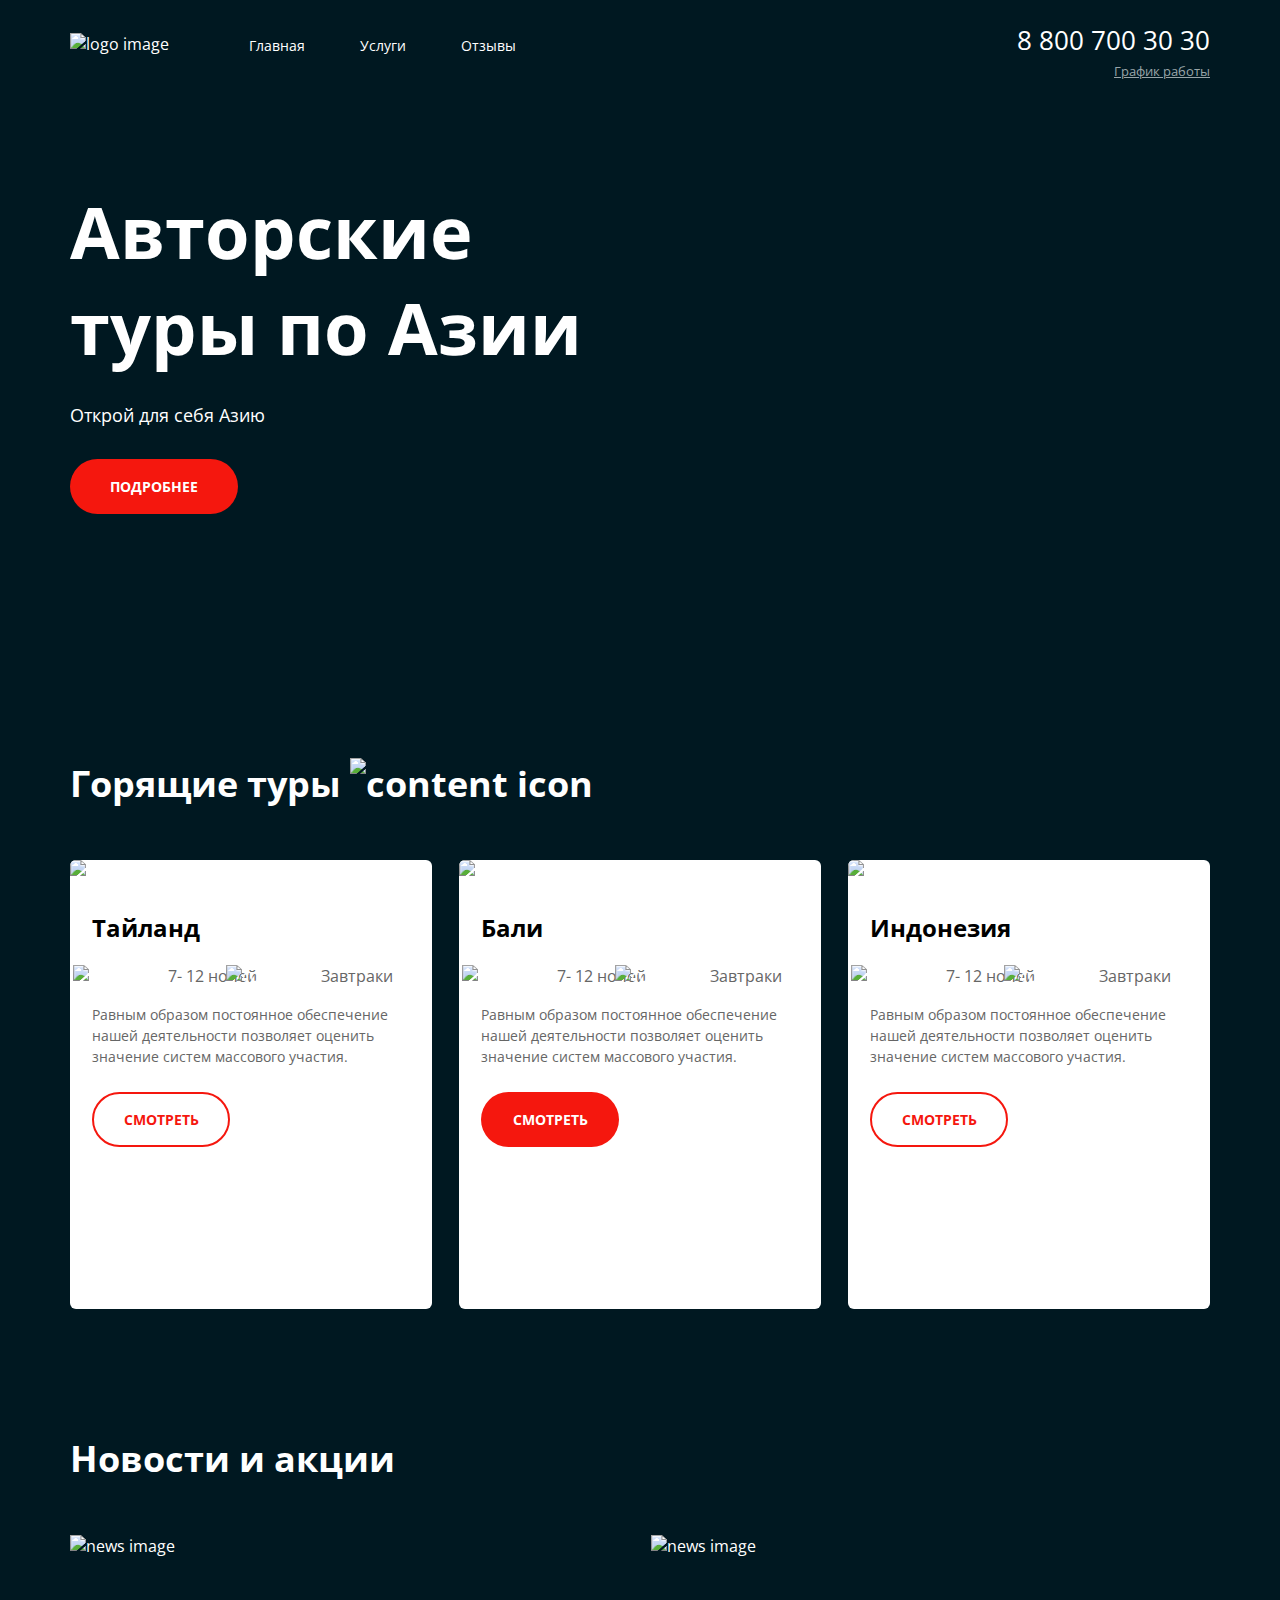
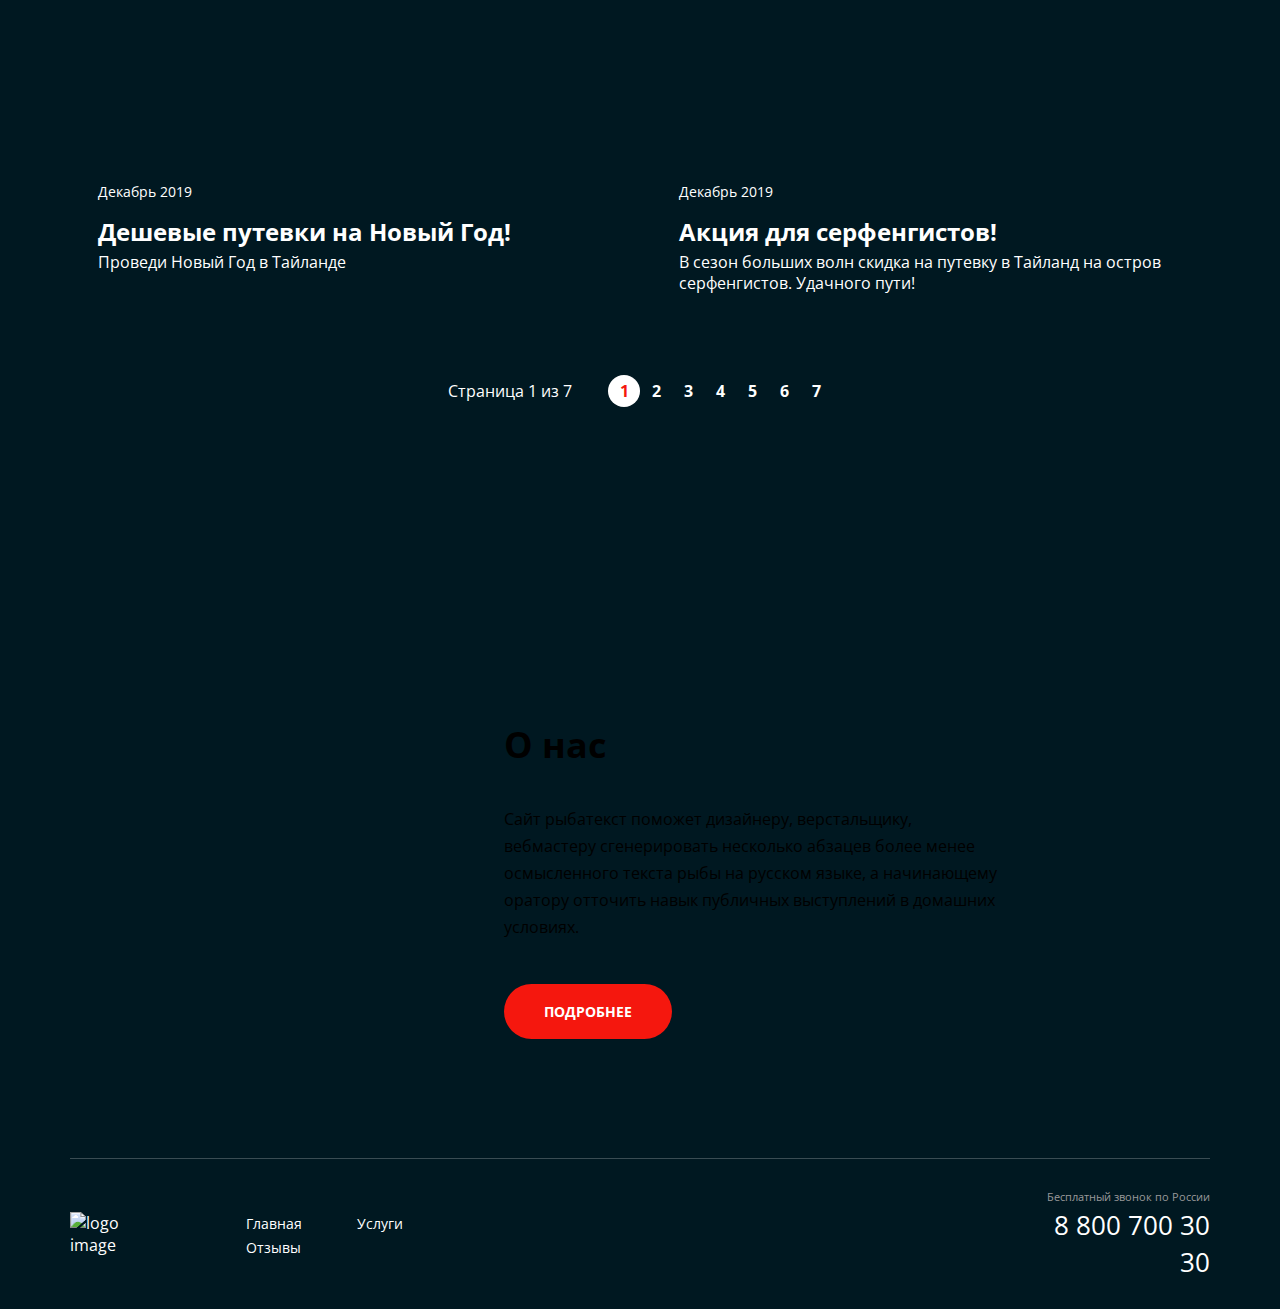
==== main.html @ 9401262e "Add files via upload" ====
<!DOCTYPE html>
<html lang="ru">

<head>
    <meta charset="UTF-8">
    <meta http-equiv="X-UA-Compatible" content="IE=edge">
    <meta name="viewport" content="width=1200, initial-scale=1.0">
    <title>Document</title>
    <link rel="preconnect" href="https://fonts.googleapis.com">
    <link rel="preconnect" href="https://fonts.gstatic.com" crossorigin>
    <link href="https://fonts.googleapis.com/css2?family=Open+Sans:wght@400;600;700&display=swap" rel="stylesheet">
    <link rel="stylesheet" href="https://cdnjs.cloudflare.com/ajax/libs/normalize/8.0.1/normalize.min.css"
        integrity="sha512-NhSC1YmyruXifcj/KFRWoC561YpHpc5Jtzgvbuzx5VozKpWvQ+4nXhPdFgmx8xqexRcpAglTj9sIBWINXa8x5w=="
        crossorigin="anonymous" referrerpolicy="no-referrer" />
    <link rel="stylesheet" href="main.css">
</head>

<body>
    <div class="wrapper main-page-wrapper">
        <div class="container">
            <header class="header">
                <div class="header__col">
                    <a href="https://volodmen.github.io/project2/main.html" class="logo__link">
                        <img src="https://github.com/volodmen/project2/blob/img/img/logoimage.png?raw=true"
                            alt="logo image" class="logo__img">
                    </a>
                    <nav class="menu">
                        <ul class="menu__list">
                            <li class="menu__item">
                                <a href="https://volodmen.github.io/project2/main.html" class="menu__link">Главная</a>
                            </li>
                            <li class="menu__item">
                                <a href="https://volodmen.github.io/project2/services.html" class="menu__link">Услуги</a>
                            </li>
                            <li class="menu__item">
                                <a href="https://volodmen.github.io/project2/reviews.html" class="menu__link">Отзывы</a>
                            </li>
                        </ul>
                    </nav>
                </div>
                <div class="header__col header__col--align--right">
                    <address class="phones">
                        <a href="tel:+78007003030" class="phones__number">8 800 700 30 30</a>
                        <div class="dropdown">
                            <a href="#" class="phones__graph">График работы</a>
                        <div class="dropdown__menu">
                            <ul class="dropdown__list">
                                <li class="dropdown__item dropdown__item-bold">пн-вс: 09:00 - 20:00</li>
                                <li class="dropdown__item">Обед: 14:00-14:30</li>
                            </ul>
                       </div>
                        </div>
                    </address>
                </div>

            </header>
            <main class="main">
                <section class="preview">
                    <h1 class="preview__title">Авторские туры по Азии</h1>
                    <div class="preview__text">Открой для себя Азию</div>
                    <div class="preview__button">
                        <button class="button">Подробнее</button>
                    </div>
                </section>
                <section class="content">
                    <div class="content__section">
                        <div class="content__subtitle">Горящие туры</div>
                        <img src="https://github.com/volodmen/project2/blob/img/img/flame.png?raw=true"
                            alt="content icon" class="content__subtitle">
                    </div>
                    <ul class="content__list">
                        <li class="content__item">
                            <img src="https://github.com/volodmen/project2/blob/img/img/river.png?raw=true"
                                alt="content image" class="content__image">
                            <div class="content__padding">
                                <h2 class="content__title">Тайланд</h2>
                                <ul class="content__item-feature">
                                    <li class="content__item-calendar-meal">
                                        <img src="https://github.com/volodmen/project2/blob/img/img/calendar.png?raw=true"
                                            alt="content image" class="content__image ">
                                    </li>
                                    <li class="content__item-calendar-meal">
                                        <div class="content__item-text ">7- 12 ночей</div>
                                    </li>
                                    <li class="content__item-calendar-meal">
                                        <img src="https://github.com/volodmen/project2/blob/img/img/meal.png?raw=true"
                                            alt="content image" class="content__image ">
                                    </li>
                                    <li class="content__item-calendar-meal">
                                        <div class="content__item-text ">Завтраки</div>
                                    </li>
                                </ul>

                                <div class="content__text">Равным образом постоянное обеспечение нашей деятельности
                                    позволяет
                                    оценить значение систем массового участия.</div>
                                <div class="content__button">
                                    <button class="button button--border button--tour">Смотреть</button>
                                </div>
                            </div>
                        </li>
                        <li class="content__item">
                            <img src="https://github.com/volodmen/project2/blob/img/img/pool.png?raw=true"
                                alt="content image" class="content__image">
                            <div class="content__padding">
                                <h2 class="content__title">Бали</h2>
                                <ul class="content__item-feature">
                                    <li class="content__item-calendar-meal">
                                        <img src="https://github.com/volodmen/project2/blob/img/img/calendar.png?raw=true"
                                            alt="content image" class="content__image ">
                                    </li>
                                    <li class="content__item-calendar-meal">
                                        <div class="content__item-text ">7- 12 ночей</div>
                                    </li>
                                    <li class="content__item-calendar-meal">
                                        <img src="https://github.com/volodmen/project2/blob/img/img/meal.png?raw=true"
                                            alt="content image" class="content__image ">
                                    </li>
                                    <li class="content__item-calendar-meal">
                                        <div class="content__item-text ">Завтраки</div>
                                    </li>
                                </ul>
                                <div class="content__text">Равным образом постоянное обеспечение нашей деятельности
                                    позволяет
                                    оценить значение систем массового участия.</div>
                                <div class="content__button">
                                    <button class="button button--tour">Смотреть</button>
                                </div>
                            </div>
                        </li>
                        <li class="content__item">
                            <img src="https://github.com/volodmen/project2/blob/img/img/ocean.png?raw=true"
                                alt="content image" class="content__image">
                            <div class="content__padding">
                                <h2 class="content__title">Индонезия</h2>
                                <ul class="content__item-feature">
                                    <li class="content__item-calendar-meal">
                                        <img src="https://github.com/volodmen/project2/blob/img/img/calendar.png?raw=true"
                                            alt="content image" class="content__image ">
                                    </li>
                                    <li class="content__item-calendar-meal">
                                        <div class="content__item-text ">7- 12 ночей</div>
                                    </li>
                                    <li class="content__item-calendar-meal">
                                        <img src="https://github.com/volodmen/project2/blob/img/img/meal.png?raw=true"
                                            alt="content image" class="content__image ">
                                    </li>
                                    <li class="content__item-calendar-meal">
                                        <div class="content__item-text ">Завтраки</div>
                                    </li>
                                </ul>
                                <div class="content__text">Равным образом постоянное обеспечение нашей деятельности
                                    позволяет
                                    оценить значение систем массового участия.</div>
                                <div class="content__button">
                                    <button class="button button--border button--tour">Смотреть</button>
                                </div>
                            </div>
                        </li>
                    </ul>
                </section>
                <div class="news">
                    <h2 class="news__title">Новости и акции</h2>
                    <ul class="news__list">
                        <li class="news__item single-news">
                            <img src="https://github.com/volodmen/project2/blob/img/img/plain.png?raw=true"
                                alt="news image" class="single-news__image">
                            <div class="single-news__content">
                                <div class="single-news__date">
                                    <span class="single-news__date-month">Декабрь</span>
                                    <span class="single-news__date-year">2019</span>
                                </div>
                                <div class="single-news__subtitle">Дешевые путевки на Новый Год!</div>
                                <div class="single-news__info">Проведи Новый Год в Тайланде</div>
                            </div>
                        </li>
                        <li class="news__item single-news">
                            <img src="https://github.com/volodmen/project2/blob/img/img/Surfer.png?raw=true"
                                alt="news image" class="single-news__image">
                            <div class="single-news__content">
                                <div class="single-news__date">
                                    <span class="single-news__date-month">Декабрь</span>
                                    <span class="single-news__date-year">2019</span>
                                </div>
                                <div class="single-news__subtitle">Акция для серфенгистов!</div>
                                <div class="single-news__info">В сезон больших волн скидка на путевку в Тайланд на
                                    остров
                                    серфенгистов.
                                    Удачного пути!</div>
                            </div>
                        </li>
                    </ul>
                    <div class="paginator">
                        <div class="paginator__display">
                            Страница
                            <span class="paginator__display-current">1</span>
                            из
                            <span class="paginator__display-current">7</span>
                        </div>
                        <ul class="paginator__list">
                            <li class="paginator__item paginator__item--active--main">
                                <a href="#" class="paginator__link">1</a>
                            </li>
                            <li class="paginator__item">
                                <a href="#" class="paginator__link">2</a>
                            </li>
                            <li class="paginator__item">
                                <a href="#" class="paginator__link">3</a>
                            </li>
                            <li class="paginator__item">
                                <a href="#" class="paginator__link">4</a>
                            </li>
                            <li class="paginator__item">
                                <a href="#" class="paginator__link">5</a>
                            </li>
                            <li class="paginator__item">
                                <a href="#" class="paginator__link">6</a>
                            </li>
                            <li class="paginator__item">
                                <a href="#" class="paginator__link">7</a>
                            </li>
                        </ul>
                    </div>
                </div>
                <section class="section">
                    <div class="container">
                        <div class="about">
                            <div class="about__desc">
                                <h2 class="about__title">О нас</h2>
                                <div class="about__desc-text">
                                    <p>Сайт рыбатекст поможет дизайнеру, верстальщику, вебмастеру сгенерировать
                                        несколько
                                        абзацев
                                        более
                                        менее осмысленного текста рыбы на русском языке, а начинающему оратору отточить
                                        навык
                                        публичных
                                        выступлений в домашних условиях.</p>
                                </div>
                                <div class="about__button">
                                    <button class="button">Подробнее</button>
                                </div>
                            </div>
                        </div>
                    </div>

                </section>

            </main>
            <footer class="footer-container">
                <div class="container footer-container__content">
                    <div class="footer">

                        <div class="logo">
                            <a href="https://volodmen.github.io/project2/main.html" class="logo__link">
                                <img src="https://github.com/volodmen/project2/blob/img/img/logoimage.png?raw=true"
                                    alt="logo image" class="logo__img">
                            </a>
                        </div>
                        <nav class="menu">
                            <ul class="menu__list">
                                <li class="menu__item">
                                    <a href="https://volodmen.github.io/project2/main.html" class="menu__link">Главная</a>
                                </li>
                                <li class="menu__item">
                                    <a href="https://volodmen.github.io/project2/services.html" class="menu__link">Услуги</a>
                                </li>
                                <li class="menu__item">
                                    <a href="https://volodmen.github.io/project2/reviews.html" class="menu__link">Отзывы</a>
                                </li>
                            </ul>
                        </nav>
                        <div class="footer__col footer__col--align--right">
                            <div class="socials">
                                <ul class="socials__list">
                                    <li class="socials__item socials__item--icon--telegram">
                                        <a href="#" class="socials__link"></a>
                                    </li>
                                    <li class="socials__item socials__item--icon--vk">
                                        <a href="#" class="socials__link"></a>
                                    </li>
                                    <li class="socials__item socials__item--icon--facebook">
                                        <a href="#" class="socials__link"></a>
                                    </li>
                                    <li class="socials__item socials__item--icon--instagram">
                                        <a href="#" class="socials__link"></a>
                                    </li>
                                </ul>
                            </div>
                            <address class="phones">
                                <div class="phones__desc ">Бесплатный звонок по России</div>
                                <a href="tel:+78007003030" class="phones__number">8 800 700 30 30</a>
                            </address>
                        </div>

                    </div>
                </div>
            </footer>
        </div>
    </div>
</body>

</html>
---- main.css ----
*{
    box-sizing: border-box;
    color: #ffffff;
    font-family: "open Sans", sans-serif;
    font-weight: 400;

}
img{
    display: block;

}
body, html{
    height: 100%;
    width: 100%;
}

body{
    margin: 0;
    overflow-x: hidden;
    background: #001821;
    font-size: 16px;
    line-height: 1.42;
    -webkit-font-smoothing: antialiased;
    -moz-osx-font-smoothing: grayscale;
}
.wrapper{
    display: flex;
    flex-direction: column;
    min-height: 100%;
    width: 100%;
    overflow: hidden;
    min-width: 1200px;

    
}
.main-page-wrapper{
    background: url("https://github.com/volodmen/project2/blob/img/img/1.png?raw=true")center top no-repeat, 
    url("https://github.com/volodmen/project2/blob/img/img/2.png?raw=true")center bottom 165px no-repeat;

}

ul,li{
    padding: 0;
    margin:0;
    list-style: none;
}
a{
    text-decoration: none;

}
button{
    background: transparent;
    padding: 0;
    outline: none;
    border: 2px solid transparent;
    cursor: pointer;
}
p{
    margin: 0;
}
h1,h2,h3,h4,h5,h6{
    margin: 0;
}
.container{
    width: 1140px;
    margin: 0 auto;
}
.header{
    padding-top: 22px;
    margin-bottom: 25px;
    display: flex;
    justify-content: space-between;
    align-items: baseline;
}
.header__services{
    margin-bottom: -10px;
}
.header__col{
    display: flex;
    align-items: center;
}
.header__col--align--right{
    justify-content: flex-end;
}
.logo__link,
.menu,
.phones{

}
.logo__link{
    display: block;
    margin-right: 80px;
}
.menu{
}
.phones{
    display: flex;
    flex-direction: column;
    right: 0;
    top: 26px;
    font-style: normal;
    text-align: right;
}
.phones__number{
    text-decoration: none;
    font-size: 26px;

}
.phones__graph{
    font-size: 13px;
    text-decoration: underline;
    color: #98A4A8;

}
.dropdown {
    position: relative;
    display: inline-block;
}

.dropdown:hover .phones__graph {
    color: #fff;
}

.dropdown:hover .dropdown__menu {
    left: 0;
    opacity: 1;
}
.dropdown__list{
    text-align: left;
}
.dropdown__item{
    color: #1E1F20;
    font-weight: 600;
    font-size: 13px;
    line-height: 21px;
}
.dropdown__item-bold{
    font-weight: 700;
}
.dropdown__menu {
    position: relative;
    background: #EDEDED;
    border: 1px solid transparent;
    padding: 12px;
    width: 157px;
    height: 68px;
    top: 100%;
    margin-top: 8px;
    opacity: 0;
    transition: opacity .4s;
    border-radius: 5px;
    margin-left: 95px;
}

.dropdown__menu:before {
    content: "";
    display: block;
    height: 157px;
    left: 0;
    right: 0;
    top: -29px;
    position: absolute;
}
.dropdown__menu::after{
    content: "";
    display: inline-block;
    border: 11px solid transparent;
    border-bottom-color: #EDEDED;
    position: absolute;
    bottom: 100%;
    left: 93px;
}
.menu__item{
    display: inline-block;
    vertical-align: middle;
    margin-right: 51px;
}
/*.menu__item--active .menu__link{
    color: #F5170E;
}*/
.menu__item:last-child{
    margin-right: 0;
}
.menu__link{
    font-size: 14px;
}
.main{
    
    margin-bottom: 53px;
}
.preview{
    text-align: left;
    margin-bottom: 244px;
}
.preview__title{
    width: 515px;
    height: 202px;
    font-weight: 700;
    font-size: 72px;
    line-height: 1.34;
    margin-bottom: 18px;
}
.preview__text{
    font-size: 18px;
    margin-bottom: 31px;
}
button{
    background: #F5170E;
    border-radius: 35px;
    min-width: 168px;
    min-height: 55px;
    padding: 0 10px;
    font-weight: 700;
    font-size: 14px;
    text-transform: uppercase;
    color: #FFFFFF;
}
.button--border{
    color: #F5170E;
    background: transparent;
    border-color: #F5170E;
}
.content{
    margin-bottom: 125px;
}
.content__section{
    font-weight: 700;
    font-size: 36px;
    margin-bottom: 51px;
}
.content__list{
    display: flex;
    justify-content: space-between;
}
.content__item{
    min-height: 449px;
    background: #fff;
    border-radius: 6px;
    width: calc(100% /3 - 18px);
    overflow: hidden;
}
.content__title{
    color: black;
    font-weight: 700;
    font-size: 24px;
    line-height: 37px;
    margin-bottom: 19px;
}
.content__subtitle{
    display: inline-block;
    font-weight: 700;
}

.content__padding{
    padding: 26px 22px;
}
.content__item-sevice{


}
.content__item-feature{
    display: flex;
    justify-content: space-around;
    margin-bottom: 16px;
}
.content__item-calendar-meal{
    vertical-align: top;
    width: 126;
    margin-left: -36px;
    margin-right: -29px;
}
.content__item-calendar-meal:last-child{
    margin-right: 0;
}
.content__item-text{
    right: 0px;
    left: 0px;
    color: #666666;
}
.content__text{
    color: #666666;
    vertical-align: top;
    width: 324px;
    min-height: 63px;
    font-size: 14px;
    margin-bottom: 25px;
    line-height: 21px;
}
.button--tour{
    min-width: 138px;

}

.content__item:last-child{
    margin-right: 0;
}
.content__item-offer{
    display: inline-block;
    vertical-align: top;
    margin-right: 0px;
}
.news{
    margin-bottom: 146px;
}
.news__title{
    font-weight: 700;
    font-size: 36px;
    line-height: 49px;
    margin-bottom: 52px;
}
.news__list{
    display: flex;
    margin-bottom: 46px;
}
.news__item{
    width: 555px;
    min-height: 394px;
    border: 0px solid #fff;
    position: relative;
    margin-right: 2%;
    flex: 1;
}
.news__item:last-child{
    margin-right: 0;
}
.single-news__content{
    position: absolute;
    bottom: 25px;
    padding: 0 28px;
    min-height: 123px;
}
.single-news__date{
    font-weight: 400;
    font-size: 14px;
    line-height: 21px;
    margin-bottom: 12px;
}
.single-news__subtitle{
    font-weight: 700;
    font-size: 24px;
    line-height: 36px;
    margin-bottom: 2px;
}
.single-news__info{
    font-weight: 400;
    font-size: 16px;
    line-height: 21px;
}
.paginator{
    display: flex;
    justify-content: center;
    align-items: center;
}
.paginator--theme--light{
    color: #000;
    margin-bottom: 0px;
}
.paginator__item--active{

}
.paginator__display{
    font-weight: 400;
    font-size: 16px;
    line-height: 20px;
    margin-right: 36px;
}
.paginator__list{
    display: flex;
    align-items: center;
}


.paginator__item{
    text-align: center;

}
.paginator--theme--light .paginator__item--active .paginator__link{
    color: #FFFFFF;
    background: #F5170E;
}
.paginator__item--active--main .paginator__link{
    background: #FFFFFF;
    color: #F5170E;
}
.paginator__item--active .paginator__link{    
    color: #FFFFFF;
    background: #F5170E;}
.paginator--theme--light .paginator__link:hover{
    color: #FFFFFF;
    background: #F5170E;
}
.paginator__link{
    display: inline-block;
    height: 32px;
    width: 32px;
    border-radius: 50%;
    text-decoration: none;
    background: transparent;
    line-height: 32px;
    transition: 0.4s;
    font-weight: 700;
}
.paginator__link:hover{
    background: #ffffff;
    color: #F5170E;
    font-weight: 700;
}
.about{
    display: flex;
}
.about:before, .about__desc{

}
.about:before{
    display: block;
    content: "";
    width: 490px;
    height: 505px;
    background: url("https://github.com/volodmen/project2/blob/img/img/gates.png?raw=true") center center / cover no-repeat; 
}
.about__desc{
    background: url("https://github.com/volodmen/project2/blob/img/img/mountains.png?raw=true");
    padding: 70px 202px 70px 80px;
    max-width: 785px;
    height: 455px;
    margin-left: -136px;
    margin-top: 97px;
}
.about__title{
    font-weight: 700;
    font-size: 36px;
    line-height: 49px;
    margin-bottom: 37px;
    color: #000;
}
.about__desc-text{
    margin-bottom: 43px;
    width: 502px;
    height: 135px;
}
.about__desc-text p{
    margin-bottom: 20px;
    color: #000;
    font-size: 16px;
line-height: 27px;
}
.about__desc-text p:last-child{
    margin-bottom: 0;
}
.footer-container__content{
    border-top: 1px solid #ffffff3a;
    margin-top: auto;
    
}
.footer-container__section{
    height: 132px;

}

.footer{
    height: 150px;
    position: relative;
    display: flex;
    align-items: center;
    justify-content: space-between;
}
.footer__col{
    display: flex;
    align-items: center;
}
.footer__col--align--right{
    justify-content: flex-end;
}
.socials{
    margin-right: 74px;
    margin-left: 274px;
}
.socials__list{
    top:49px;
    right: 300px;

}
.socials__item{
    display: inline-block;
    vertical-align: middle;
    margin-right: 5px;
    opacity: 0.5;
}
.socials__item:last-child{
    margin-right: 0;
}
.socials__link{
    display: block;
    text-decoration: none;
    width: 36px;
    height: 36px;
    background: center center no-repeat;
}
.socials__item:hover{
    opacity: 1;
}
.socials__item--icon--telegram .socials__link{
    background-image: url("https://github.com/volodmen/project2/blob/img/img/telegram.png?raw=true");
}
.socials__item--icon--vk .socials__link{
    background-image: url("https://github.com/volodmen/project2/blob/img/img/vk.png?raw=true");
}
.socials__item--icon--facebook .socials__link{
    background-image: url("https://github.com/volodmen/project2/blob/img/img/f.png?raw=true");
}
.socials__item--icon--instagram .socials__link{
    background-image: url("https://github.com/volodmen/project2/blob/img/img/in.png?raw=true");
}
.phones__desc{
    line-height: 20px;
    color: #999;
    font-size: 11px;
    line-height: 20px;
}
.top-line{
    min-height: 386px;
    background: url(https://github.com/volodmen/project2/blob/main/project2/img/headline1.png?raw=true) center top no-repeat;
    display: flex;
    flex-direction: column;
    padding-bottom: 0;
}
.top-line__container{
    display: flex;
    flex: 1;
    flex-direction: column;
    justify-content: space-between;
}
.page-title{
    font-size: 72px;
    line-height: 1;
    font-weight: bold;
    padding-bottom: 86px;
}
.breadcrumbs__list{
    display: flex;
    align-items: center;
}
.breadcrumbs__item{
    display: flex;
    align-items: center;
    padding-left: 2px;
}
.breadcrumbs__item:first-child {
    padding-left: 0px;
}
.breadcrumbs__item--active .breadcrumbs__link{
    color:#9A9A9A;
    text-decoration: none;
}
.breadcrumbs__item:after{
    padding-left: 2px;
    content: "/";
    color: #9A9A9A;
}
.breadcrumbs__item:last-child:after {
    display: none;
}
.breadcrumbs__link{
    color:#9A9A9A;
    font-size: 14px;
}
.page-content{
    background: #FFFFFF;
    color: #303030; 
}
.container__page{
    margin-bottom: 86px;
}
.services{
    display: flex;
    list-style: none;
    flex-direction: column;
    margin-top: 120px;
    margin-bottom:63px;
}
.services__item{
    margin-bottom: 50px;
}
.services__item:last-child{
    margin-bottom: 0px;
}
.services__desc{

    display: flex;
}
.services__img{
    width: 460px;
    height: 333px;
    margin-right: 57px;
}
.services__content{
    flex: 1;
    padding-top: 12px;
}
.services__subtitle{
    font-size: 36px;
    font-weight: bold;
    color: #303030; 
    margin-bottom: 28px;
}
.services__title{
    margin-bottom: 46px;
    line-height: 1.7;
    width: 652px;
    height: 139px;
}
.services__title p{
    color: #303030;
    font-weight: 400;
    font-size: 16px;
    line-height: 27px;
}
.btn{
    background: #F5170E;
    border-radius: 35px;
    min-width: 168px;
    min-height: 55px;
    padding: 18px 39px;
    font-weight: 700;
    font-size: 14px;
    text-transform: uppercase;
    color: #FFFFFF;
}
.btn--color--white{
    color: #F5170E;
    background: transparent;
    border-color: #F5170E;
    border: 2px solid #F5170E;
}
.btn--color--grey{
    background: #8E8E8E;
}
.btn--color--grey:hover{
    background: #2B2B2B;
}
.inner__section{
    background: #F4F5F5;
    color: #1A1B1E;
    padding: 83px 0;

}
.inner-section--bg--grey{
    background: #F4F5F5;
    padding-top: 64px;
    padding-bottom: 94px;
}
.inner-section__title{
    font-weight: 700;
    font-size: 48px;
    line-height: 65px;
    margin-bottom: 56px;
    color: #1A1B1E;
}
.partners{
    display: flex;
    flex-wrap: wrap;
    margin-left: -22px;
    align-items:center;

}
.partners__item{
    margin-left: 20px;
    margin-bottom: 69px;
}
.partners__item:nth-child(4n+1){
    margin-left: 0;
}
.partners__item:nth-last-child(-n+4){
    margin-bottom: 0px;
}

.partners__logo{
    text-decoration: none;
    display: flex;
    width: 270px;
    align-items: center;
    justify-content: center;
    filter: grayscale(100%);
}
.partners__logo:hover{
    filter: grayscale(0);
}
.reviews{
    column-count: 2;
    column-gap: 30px;
    margin-bottom: 61px;
    margin-top: 102px;
}
.review{
    display: inline-flex;
    flex-direction: column;
    padding: 50px 30px;
    background: #F4F5F5;
}
.reviews__item{
    margin-bottom: 16px;
}
.review__header{
    display: flex;
    align-items: center;
    margin-bottom: 30px;
}
.review__userdata{
    margin-left: 25px;
}
.review__user{
    display: flex;
    align-items: center;
    font-size: 24px;
    font-weight: 700;
    color: #2E77A4;
    margin-bottom: 11px;
}
.review__user:after{
    content: url(img/vk-blue.pnghttps://github.com/volodmen/project2/blob/img/img/vk-blue.png?raw=true);
    height: 29px;
    margin-left: 9px;
}
.avatar{
    width: 140px;
    height: 140px;
    overflow: hidden;
    border-radius: 50%;
}
.reviews__tags{
    display: flex;
    align-items: flex-start;

}
.tag{
    font-size: 13px;
    color: #333;
    padding: 8px 16px;
    border-radius: 50px;
    background: #e6e6e6;
    font-weight: 700;
}
.tag--bg--green{
    background: #B9EAE4;
}
.review__title{
    font-size: 30px;
    color: #1A1B1E;
    font-weight: 700;
    margin-bottom: 23px;
}
.review__content-text{
    margin-bottom: 50px;
}
.review__content-text p{
    color: #818181;
}
.review__date{
    font-size: 14px;
    color: #1A1B1E;
    font-weight: 700;
}
.separator{
    background: #f3baa6 url(https://github.com/volodmen/project2/blob/img/img/Rectangle.png?raw=true)center no-repeat;
    min-height: 363px;
    display: flex;
    flex-direction: column;
    justify-content: center;
}
.separator__content{
    display: flex;
    align-items: center;
    
}
.separator__title{
    font-size: 48px;
    font-weight: 700;
    line-height: 1.1;
    margin-right: 100px;
}
.separator__img{
    margin-top: 22px;
}
.form__row{
    display: flex;
    margin-bottom: 30px;
}
.form__input{
    flex: 1;
    margin-right: 30px;
    background-repeat: 4px;
    border: none;
    background: #fff;
    padding: 22px 30px;
    font-size: 18px;
    color: #1A1B1E;
}
.form__input::placeholder{
    color: #666666;
}
.form__input:last-child{
    margin-right: 0px;
}
.form__input--textarea{
    height: 235px;
}
.form__controls{
    display: flex;
    margin-bottom: 16px;
}
.form__controls-title{
    width: 40%;
    color: #1A1B1E;
    font-weight: 400;
    font-size: 18px;
    line-height: 25px;
}
.controls{
    flex: 1;
    display: flex;
    flex-wrap: wrap;
}
.controls__item{
    margin-bottom: 10px;
    margin-right: 10px;
}
.controls__elem{
    cursor: pointer;
}
.controls__checkbox:checked ~ .controls__tag{
    background: #B9EAE4;
}
.controls__checkbox{
    display: none;
}
.form__btns{
    display: flex;
    justify-content:flex-end;
}
.form__btn{
    margin-right: 20px;
}
.form__btn:last-child{
    margin-right: 0px;
}
.welcome{
    display: flex;
    position: fixed;
    top: 0;
    left: 0;
    width: 100%;
    height:100%;
    align-items: center;
    justify-content: center;
    background: url(img/bg.pnghttps://github.com/volodmen/project2/blob/img/img/bg.png?raw=true) center bottom / cover no-repeat;
}
.welcome__container{
    display: flex;
    justify-content: space-evenly;
    background: url(img/shades.pnghttps://github.com/volodmen/project2/blob/img/img/shades.png?raw=true) center no-repeat;
    width: 100%;
    height:100%;

}
.central{
    display: flex;
    flex-direction: column;
    align-items: center;
    justify-content: center;

}
.central__logo{
    margin-top: 108px;

}
.central__desc{
    font-style: normal;
    font-weight: 400;
    font-size: 18px;
    line-height: 25px;
    margin-bottom: 52px;
}
.btn--color--red{
    display: flex;
    justify-content: center;
}
.central--asia{
    opacity: 0;
    animation: zoom .9s ease-in;
    animation-fill-mode: forwards;
}
@keyframes zoom{
    from{
        transform: scale(.7);
    }
    20%{
        transform: scale(1.15);
        
    }
    30%{
        opacity: 1;
    }
    40%{
        transform: scale(.9);
        
    }
    60%{
        transform: scale(1.1);
    }
    80%{
        transform: scale(.95);
    }
    to{
        opacity: 1;
        transform: scale(1);
    }
}
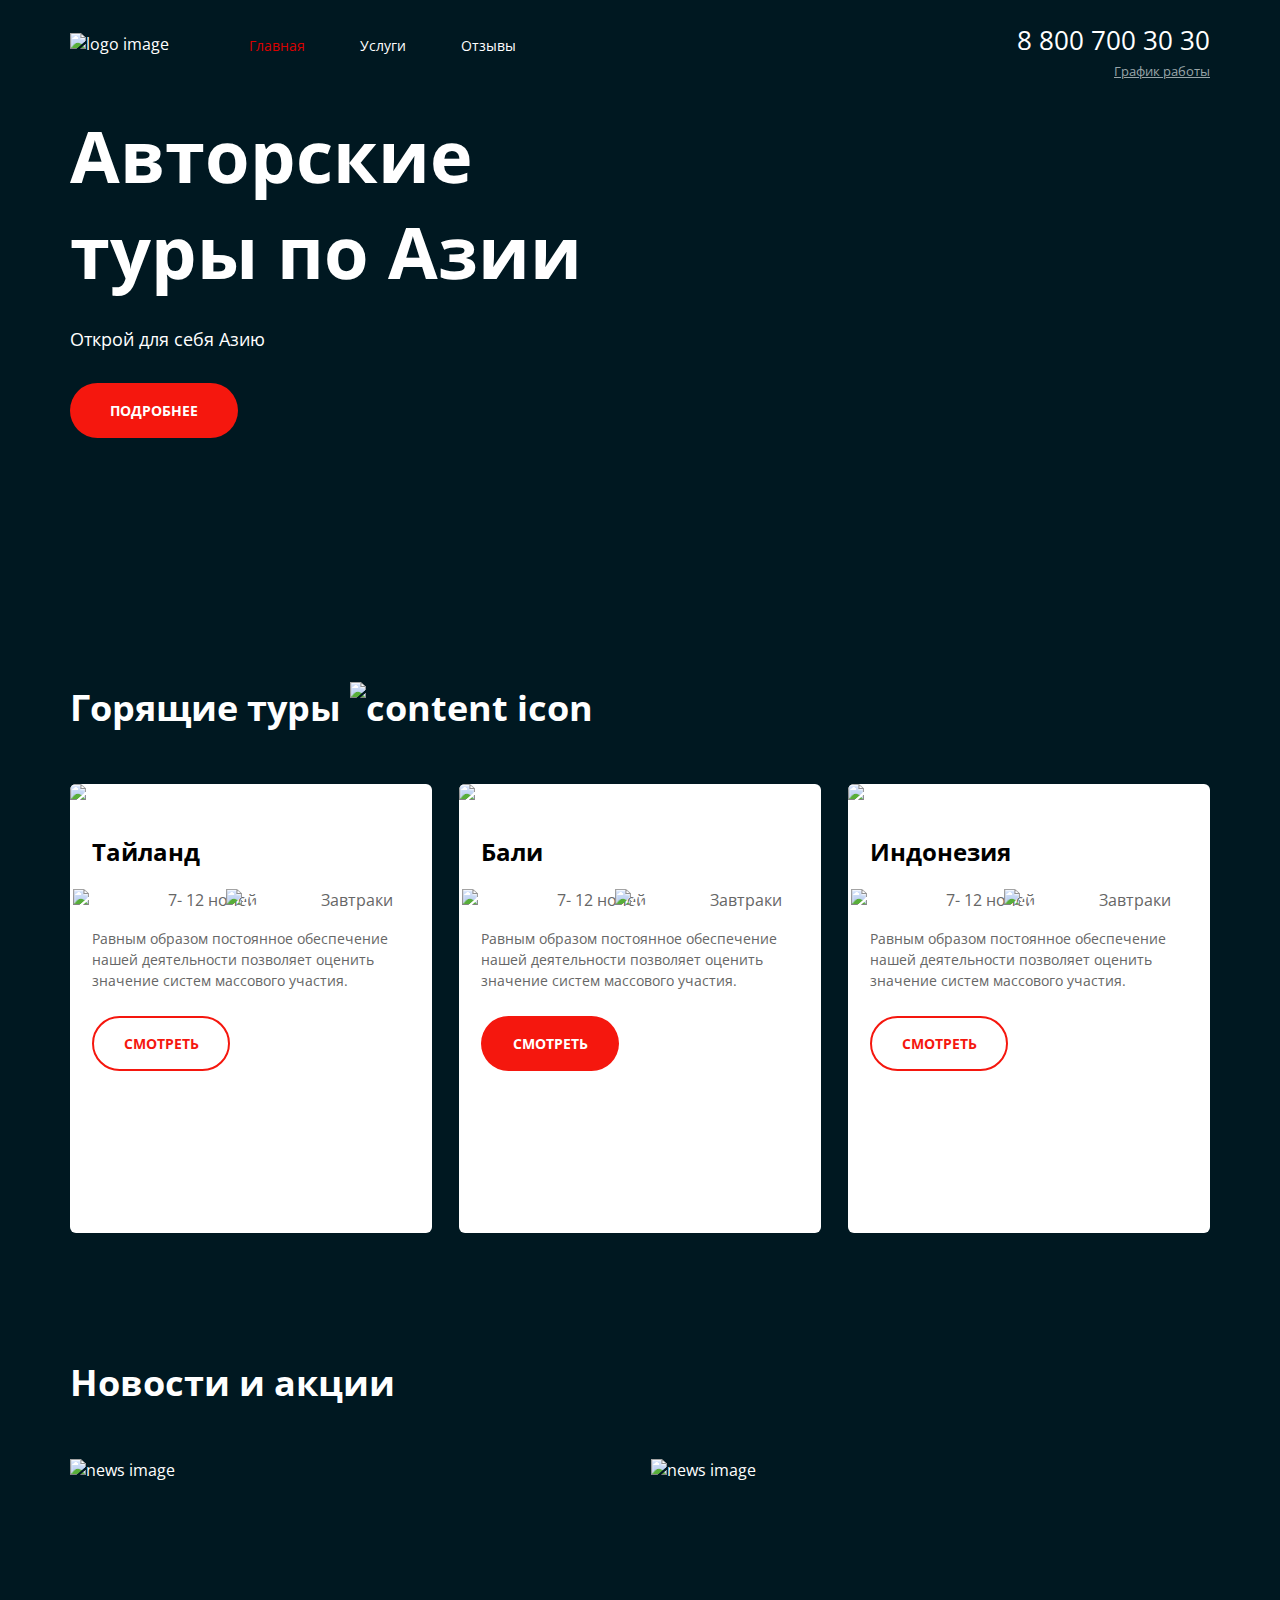
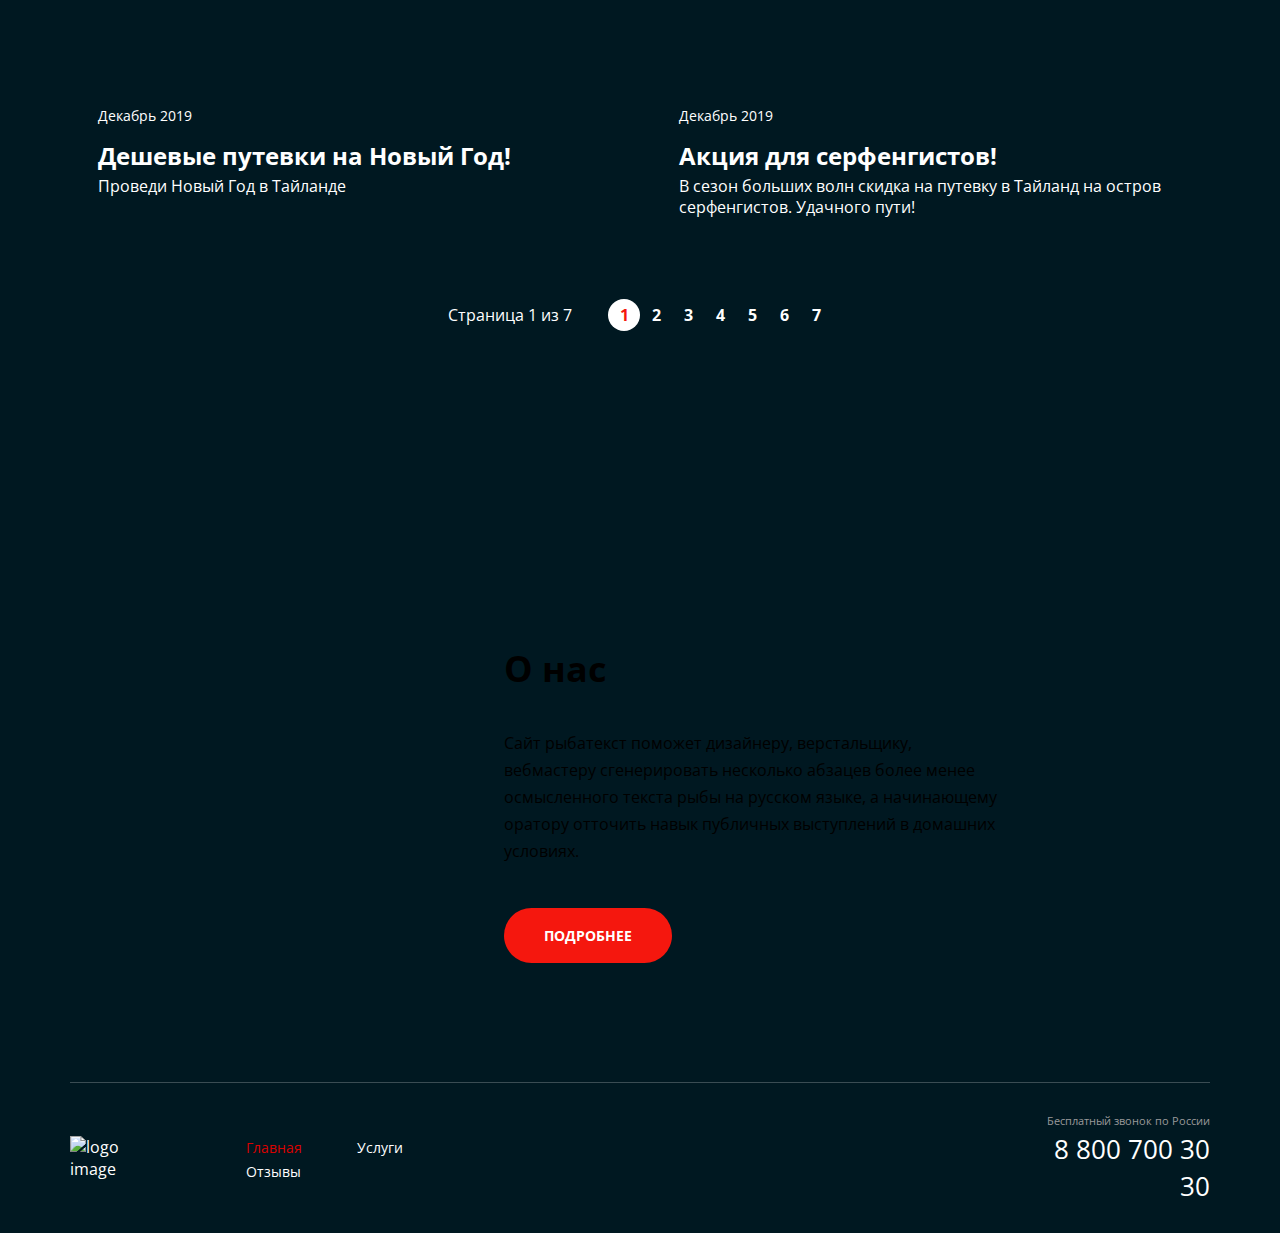
==== commit 6981d92d: "Add files via upload" ====
--- a/main.html
+++ b/main.html
@@ -26,7 +26,7 @@
                     </a>
                     <nav class="menu">
                         <ul class="menu__list">
-                            <li class="menu__item">
+                            <li class="menu__item menu__item--active">
                                 <a href="https://volodmen.github.io/project2/main.html" class="menu__link">Главная</a>
                             </li>
                             <li class="menu__item">
@@ -259,7 +259,7 @@
                         </div>
                         <nav class="menu">
                             <ul class="menu__list">
-                                <li class="menu__item">
+                                <li class="menu__item menu__item--active">
                                     <a href="https://volodmen.github.io/project2/main.html" class="menu__link">Главная</a>
                                 </li>
                                 <li class="menu__item">
--- a/main.css
+++ b/main.css
@@ -138,7 +138,7 @@
     font-weight: 700;
 }
 .dropdown__menu {
-    position: relative;
+    position: absolute;
     background: #EDEDED;
     border: 1px solid transparent;
     padding: 12px;
@@ -149,13 +149,13 @@
     opacity: 0;
     transition: opacity .4s;
     border-radius: 5px;
-    margin-left: 95px;
+    margin-left: 34px;
 }
 
 .dropdown__menu:before {
     content: "";
     display: block;
-    height: 157px;
+    height: 18px;
     left: 0;
     right: 0;
     top: -29px;
@@ -175,9 +175,9 @@
     vertical-align: middle;
     margin-right: 51px;
 }
-/*.menu__item--active .menu__link{
-    color: #F5170E;
-}*/
+.menu__item--active .menu__link{
+    color: #DA0100;
+}
 .menu__item:last-child{
     margin-right: 0;
 }
@@ -500,16 +500,16 @@
     opacity: 1;
 }
 .socials__item--icon--telegram .socials__link{
-    background-image: url("https://github.com/volodmen/project2/blob/img/img/telegram.png?raw=true");
+    background-image: url("https://github.com/volodmen/project2/blob/main/img/telegram.png?raw=true");
 }
 .socials__item--icon--vk .socials__link{
-    background-image: url("https://github.com/volodmen/project2/blob/img/img/vk.png?raw=true");
+    background-image: url("https://github.com/volodmen/project2/blob/main/img/vk.png?raw=true");
 }
 .socials__item--icon--facebook .socials__link{
-    background-image: url("https://github.com/volodmen/project2/blob/img/img/f.png?raw=true");
+    background-image: url("https://github.com/volodmen/project2/blob/main/img/f.png?raw=true");
 }
 .socials__item--icon--instagram .socials__link{
-    background-image: url("https://github.com/volodmen/project2/blob/img/img/in.png?raw=true");
+    background-image: url("https://github.com/volodmen/project2/blob/main/img/in.png?raw=true");
 }
 .phones__desc{
     line-height: 20px;
@@ -717,7 +717,7 @@
     margin-bottom: 11px;
 }
 .review__user:after{
-    content: url(img/vk-blue.pnghttps://github.com/volodmen/project2/blob/img/img/vk-blue.png?raw=true);
+    content: url(https://github.com/volodmen/project2/blob/main/img/vk-blue.png?raw=true);
     height: 29px;
     margin-left: 9px;
 }
@@ -761,7 +761,7 @@
     font-weight: 700;
 }
 .separator{
-    background: #f3baa6 url(https://github.com/volodmen/project2/blob/img/img/Rectangle.png?raw=true)center no-repeat;
+    background: #f3baa6 url(https://github.com/volodmen/project2/blob/main/img/Rectangle.png?raw=true)center no-repeat;
     min-height: 363px;
     display: flex;
     flex-direction: column;
@@ -788,16 +788,26 @@
 .form__input{
     flex: 1;
     margin-right: 30px;
-    background-repeat: 4px;
-    border: none;
+    border-radius: 4px;
+    border:none;
     background: #fff;
     padding: 22px 30px;
     font-size: 18px;
     color: #1A1B1E;
+
 }
 .form__input::placeholder{
     color: #666666;
 }
+.form__input:hover {
+    outline: none;
+    border: 1px solid #F5170E;
+}
+.form__input:focus {
+    outline: none;
+    border: 2px solid #F5170E;
+}
+
 .form__input:last-child{
     margin-right: 0px;
 }
@@ -819,6 +829,8 @@
     flex: 1;
     display: flex;
     flex-wrap: wrap;
+    margin-bottom: -10px;
+    margin-right: -10px;
 }
 .controls__item{
     margin-bottom: 10px;
@@ -852,12 +864,12 @@
     height:100%;
     align-items: center;
     justify-content: center;
-    background: url(img/bg.pnghttps://github.com/volodmen/project2/blob/img/img/bg.png?raw=true) center bottom / cover no-repeat;
+    background: url(https://github.com/volodmen/project2/blob/main/img/bg.png?raw=true) center bottom / cover no-repeat;
 }
 .welcome__container{
     display: flex;
     justify-content: space-evenly;
-    background: url(img/shades.pnghttps://github.com/volodmen/project2/blob/img/img/shades.png?raw=true) center no-repeat;
+    background: url(https://github.com/volodmen/project2/blob/main/img/shades.png?raw=true) center no-repeat;
     width: 100%;
     height:100%;
 
@@ -867,11 +879,7 @@
     flex-direction: column;
     align-items: center;
     justify-content: center;
-
-}
-.central__logo{
     margin-top: 108px;
-
 }
 .central__desc{
     font-style: normal;
